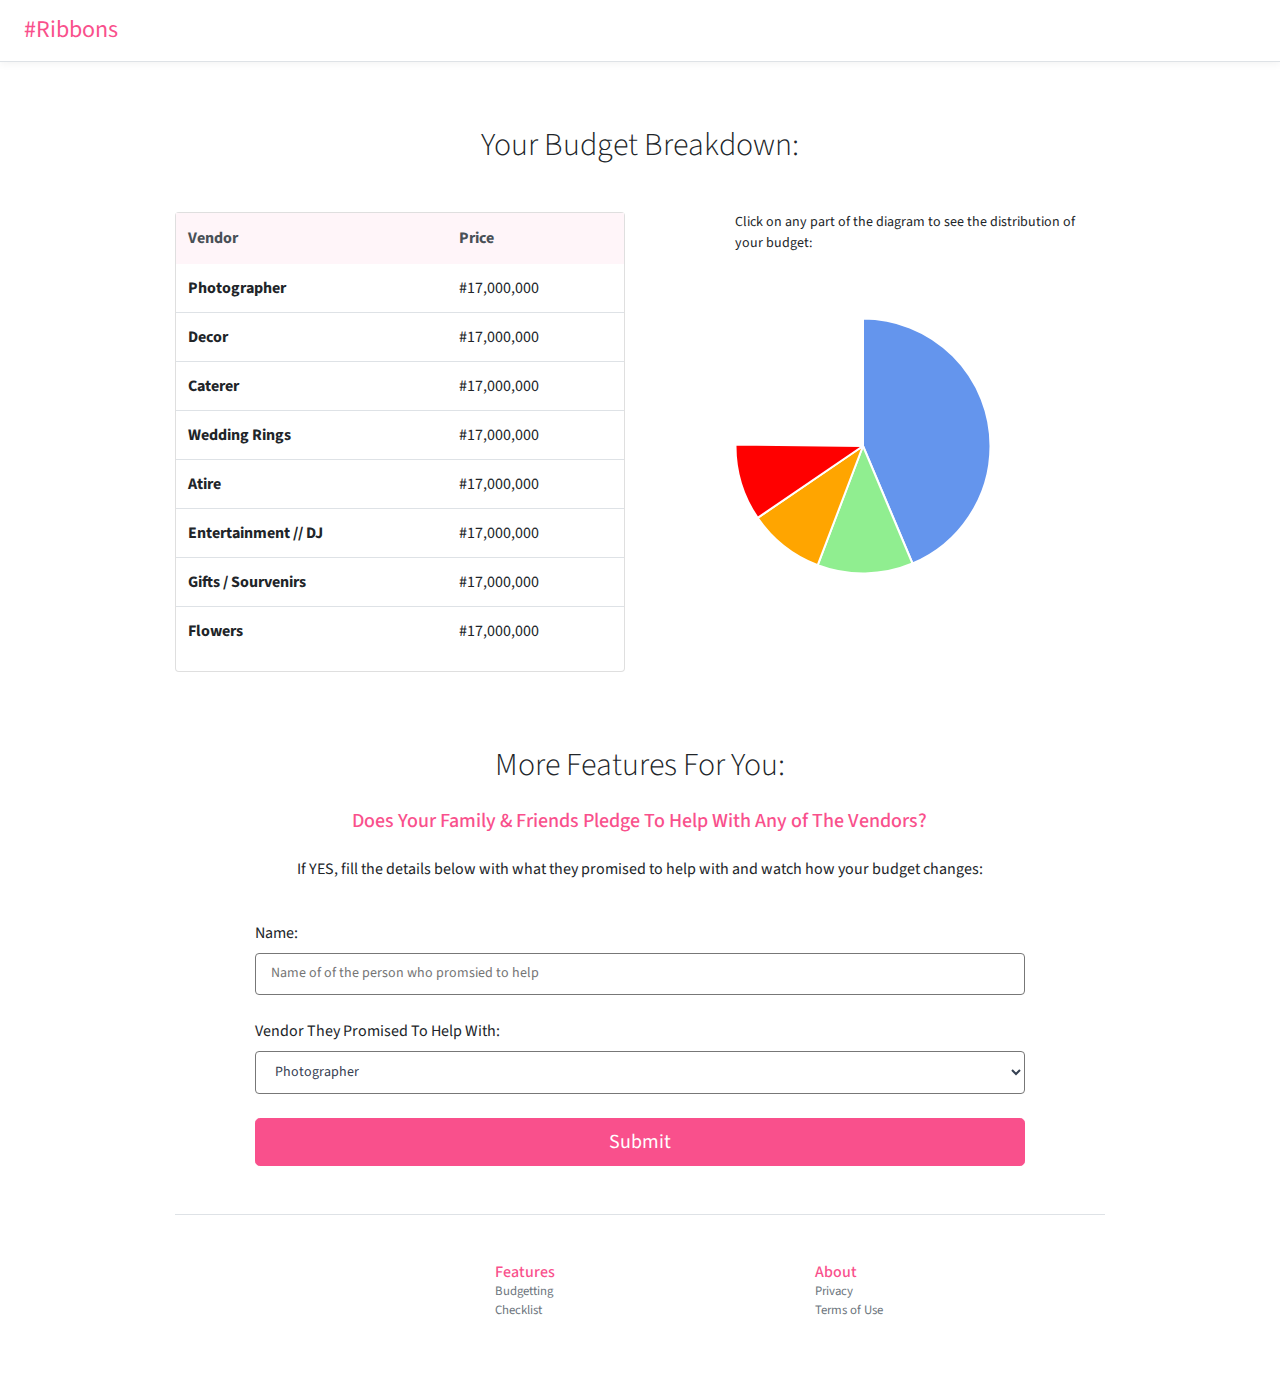
==== breakdown.html @ e40533c6 "major updates" ====
<!doctype html>
<html lang="en">
  <head>
    <meta charset="utf-8">
    <meta name="viewport" content="width=device-width, initial-scale=1, shrink-to-fit=no">
    
    <meta name="description" content="">
    <meta name="author" content="">
    
    <link rel="shortcut icon" href="https://res.cloudinary.com/dxuap8kxy/image/upload/v1534437775/ribweb3/rb.ico" />

    <title>Ribbons</title>

    <link href="https://fonts.googleapis.com/css?family=Source+Sans+Pro:400,400i,600" rel="stylesheet">

    <!-- Bootstrap core CSS -->
    <link href="css/bootstrap.min.css" rel="stylesheet">

    <!-- Custom styles for this template -->
    <link href="css/pricing.css" rel="stylesheet">

    <script src="js/jquery-2.1.4.min.js"></script>
        
    <script src="js/Chart.js"></script>

  </head>

  <body>

    <div class="d-flex flex-column flex-md-row align-items-center p-3 px-md-4 mb-3 bg-white border-bottom box-shadow">
      
      <h5 class="my-0 mr-md-auto font-weight-normal" style="font-size: 24px; color: #f9508c;">#Ribbons</h5>
      
    </div>

    <div class="pricing-header px-3 py-3 pt-md-5 pb-md-4 mx-auto text-center">
      
      <h1 class="display-4">Your Budget Breakdown:</h1><br>
      <!-- <p class="lead">Quickly build an effective pricing table for your potential customers with this Bootstrap example. It's built with default Bootstrap components and utilities with little customization.</p> -->
    
    </div>

    <div class="container">

      <div class="row">

        <div class="col-md-6">
          
          <div class="card" style="margin-bottom: 50px;">
                
                <table class="table">
                  
                  <thead class="thead-light">
                  
                    <tr>
                  
                      <th scope="col">Vendor</th>
                  
                      <th scope="col">Price</th>
                  
                    </tr>
                  
                  </thead>
                  
                  <tbody>
                  
                    <tr>
                  
                      <th scope="row">Photographer</th>
                  
                      <td>#17,000,000</td>
                  
                    </tr>
                  
                    <tr>
                  
                      <th scope="row">Decor</th>
                  
                      <td>#17,000,000</td>
                  
                    </tr>
                  
                    <tr>
                  
                      <th scope="row">Caterer</th>
                  
                      <td>#17,000,000</td>
                  
                    </tr>

                    <tr>
                  
                      <th scope="row">Wedding Rings</th>
                  
                      <td>#17,000,000</td>
                  
                    </tr>

                    <tr>
                  
                      <th scope="row">Atire</th>
                  
                      <td>#17,000,000</td>
                  
                    </tr>

                    <tr>
                  
                      <th scope="row">Entertainment // DJ</th>
                  
                      <td>#17,000,000</td>
                  
                    </tr>

                    <tr>
                  
                      <th scope="row">Gifts / Sourvenirs</th>
                  
                      <td>#17,000,000</td>
                  
                    </tr>

                    <tr>
                  
                      <th scope="row">Flowers</th>
                  
                      <td>#17,000,000</td>
                  
                    </tr>
                  
                  </tbody>
                
                </table>
            
          </div>

        </div>


        <div class="col-md-1"></div>


        <div class="col-md-5">

          <p style="font-size: 14px;">Click on any part of the diagram to see the distribution of your budget:</p><br><br>
        
          <canvas style="align-content: center;" id="mycanvas" width="256" height="256"></canvas>
          
          <br><br>
        
        </div>
      </div>
      
      <div class="row">

          <div class="col-md-1"></div>

          <div class="col-md-10">

            <form>

                <br><h1 class="display-4 text-center">More Features For You:</h1><br>
        
                <h2 class="text-center" style="color: #f9508c; font-size: 20px;">Does Your Family & Friends Pledge To Help With Any of The Vendors?</h2><br>

                <p  class="text-center">If YES, fill the details below with what they promised to help with and watch how your budget changes:</p><br>

                <div class="c-field u-mb-small">
                
                    <label class="c-field__label" for="input1">Name:</label>
                
                    <input class="c-input" type="text" id="input1" placeholder="Name of of the person who promsied to help">
                
                </div>

                <br>
                
                <div class="c-field u-mb-small">
                
                    <label class="c-field__label" for="input1">Vendor They Promised To Help With:</label>
                
                    <select class="c-input">
                        
                      <option>Photographer</option>
                      
                      <option>Decor</option>
                      
                      <option>Venue</option>
                    
                    </select>

                    <br>

                    <a class="btn btn-primary btn-lg btn-block" href="breakdown-feature.html" role="button">Submit</a>
                
                </div>
            
              </form>

            </div>
            
            <div class="col-md-1"></div>
      
      </div>
    

      <footer class="pt-4 my-md-5 pt-md-5 border-top" style="margin-top: 50px;">

        <div class="row">
        
          <div class="col-12 col-md">
        
            <img class="mb-2" src="https://res.cloudinary.com/dxuap8kxy/image/upload/v1537276301/blog/rr3.png" alt="" style="width: 40%;">
            
            <br><br>

          </div>
        
         

          <div class="col-6 col-md">
        
            <h5 style="color: #f9508c;">Features</h5>
        
            <ul class="list-unstyled text-small">
        
              <li><a class="text-muted" href="#">Budgetting</a></li>
              <li><a class="text-muted" href="#">Checklist</a></li>
        
            </ul>
        
          </div>
        
          <div class="col-6 col-md">
        
            <h5 style="color: #f9508c;">About</h5>
        
            <ul class="list-unstyled text-small">
        
              <li><a class="text-muted" href="#">Privacy</a></li>
        
              <li><a class="text-muted" href="#">Terms of Use</a></li>
        
            </ul>
        
          </div>
        
        </div>
      
      </footer>
    
    </div>


    
    <script src="https://code.jquery.com/jquery-3.2.1.slim.min.js" integrity="sha384-KJ3o2DKtIkvYIK3UENzmM7KCkRr/rE9/Qpg6aAZGJwFDMVNA/GpGFF93hXpG5KkN" crossorigin="anonymous"></script>
    
    <script>window.jQuery || document.write('<script src="js/jquery-slim.min.js"><\/script>')</script>
    
    <script src="js/popper.min.js"></script>
    
    <script src="js/bootstrap.min.js"></script>
    
    <script src="js/holder.min.js"></script>
    
    <script>
      Holder.addTheme('thumb', {
        bg: '#55595c',
        fg: '#eceeef',
        text: 'Thumbnail'
      });
    </script>

<script>
    $(document).ready(function(){
      var ctx = $("#mycanvas").get(0).getContext("2d");

      //pie chart data
      //sum of values = 360
      var data = [
        {
          value: 180,
          color: "cornflowerblue",
          highlight: "lightskyblue",
          label: "Venue"
        },
        {
          value: 50,
          color: "lightgreen",
          highlight: "yellowgreen",
          label: "Decor"
        },
        {
          value: 40,
          color: "orange",
          highlight: "darkorange",
          label: "Photographer"
                  },
                  
                  {
          value: 40,
          color: "red",
          highlight: "red",
          label: "Planning"
        }
              ];
              
              

      //draw
      var piechart = new Chart(ctx).Pie(data);
    });
  </script>
  
</body>

</html>
---- css/pricing.css ----
html {
  font-size: 14px;
  font-family: 'Source Sans Pro', sans-serif;
}
@media (min-width: 768px) {
  html {
    font-size: 16px;
  }
}

body{
  font-family: 'Source Sans Pro', sans-serif;
}

h1,h2,h3,h4,h5,h6{
  font-family: 'Source Sans Pro', sans-serif;
  margin: 0;
    padding: 0
}

h1 {
  font-size: 2.25rem
}

h2 {
  font-size: 1.75rem
}

h3 {
  font-size: 1.5rem
}

h4 {
  font-size: 1.25rem
}

h5 {
  font-size: 1rem
}

h6 {
  font-size: 1rem
}

li {
  font-family: 'Source Sans Pro', sans-serif;
  font-size: 0.8rem;
  line-height: 1.5;
}

.container {
  max-width: 960px;
}

.pricing-header {
  max-width: 700px;
}

.card-deck .card {
  min-width: 220px;
}

.border-top { border-top: 1px solid #e5e5e5; }
.border-bottom { border-bottom: 1px solid #e5e5e5; }

.box-shadow { box-shadow: 0 .15rem .5rem rgba(0, 0, 0, .05); }

.c-input {
  display: block;
  width: 100%;
  margin: 0;
  padding: .59375rem .9375rem;
  transition: all .3s;
  border: 1px solid #777;
  border-radius: 4px;
  background-color: #fff;
  color: #354052;
  font-size: .875rem;
  font-weight: 400;
  resize: none;
}

.btn-primary{
  color: #fff;
  background-color: #f9508c;
  border-color: #f9508c;
}

.btn-primary:hover, .btn-primary:focus, .btn-primary:active, .btn-primary.active, .open>.dropdown-toggle.btn-primary {
  color: #fff;
  background-color: #f9508c;
  border-color: #f9508c; /*set the color you want here*/
}

.table .thead-light th {
  color: #495057;
  background-color: #fff5f9;
  border-color: #fff5f9;
}

.display-4 {
  font-size: 2rem;
  font-weight: 300;
  line-height: 1.2;
}
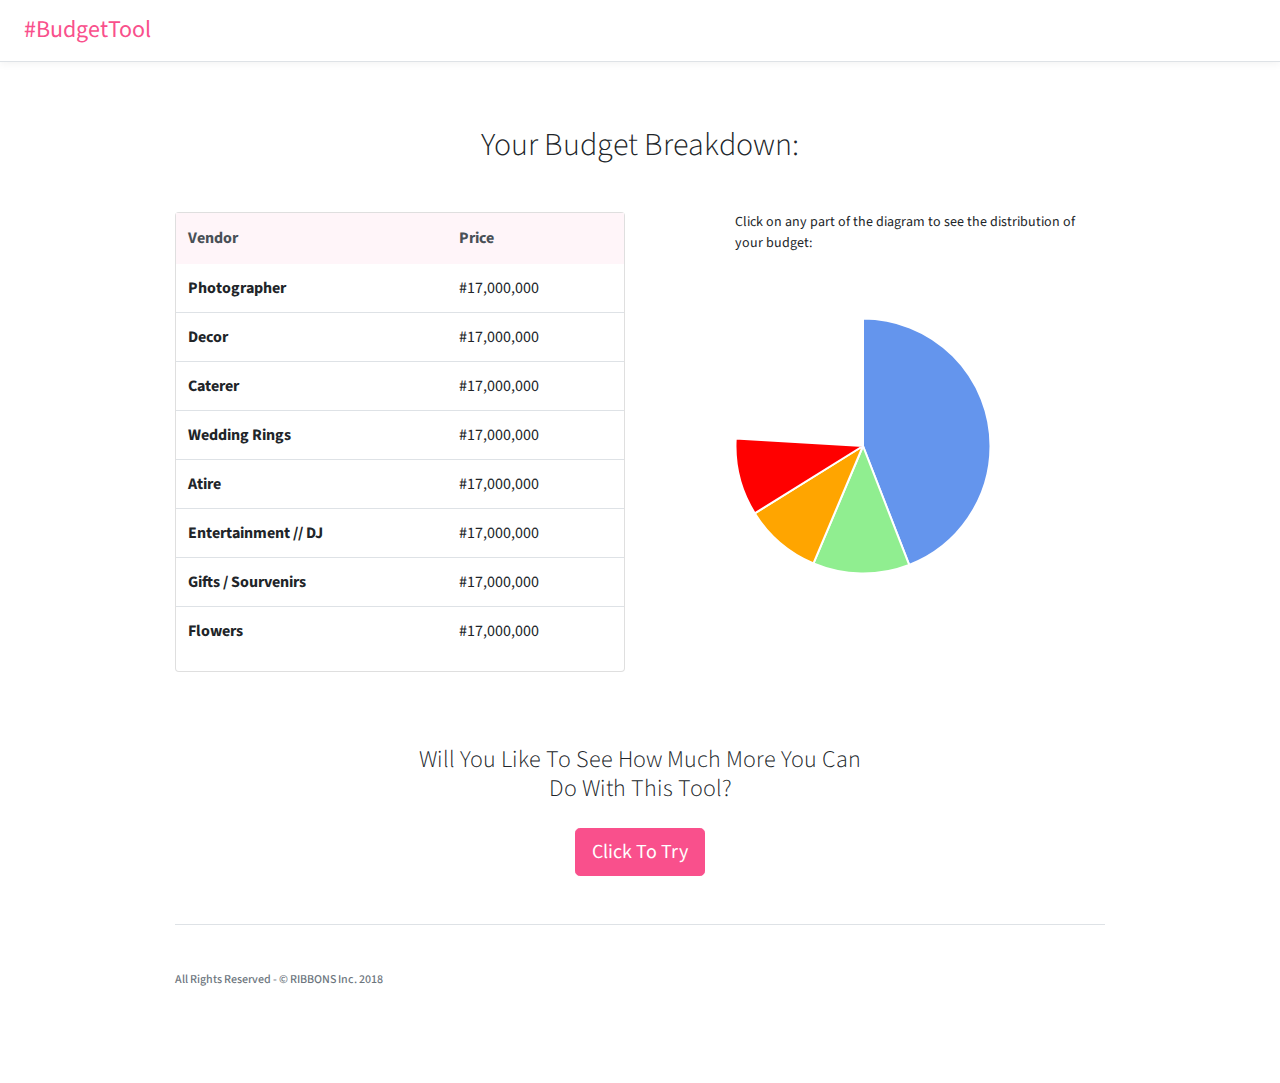
==== commit ca4cd0f3: "updates" ====
--- a/breakdown.html
+++ b/breakdown.html
@@ -29,7 +29,7 @@
 
     <div class="d-flex flex-column flex-md-row align-items-center p-3 px-md-4 mb-3 bg-white border-bottom box-shadow">
       
-      <h5 class="my-0 mr-md-auto font-weight-normal" style="font-size: 24px; color: #f9508c;">#Ribbons</h5>
+      <h5 class="my-0 mr-md-auto font-weight-normal" style="font-size: 24px; color: #f9508c;">#BudgetTool</h5>
       
     </div>
 
@@ -153,64 +153,83 @@
       
       <div class="row">
 
-          <div class="col-md-1"></div>
-
-          <div class="col-md-10">
-
-            <form>
-
-                <br><h1 class="display-4 text-center">More Features For You:</h1><br>
-        
-                <h2 class="text-center" style="color: #f9508c; font-size: 20px;">Does Your Family & Friends Pledge To Help With Any of The Vendors?</h2><br>
-
-                <p  class="text-center">If YES, fill the details below with what they promised to help with and watch how your budget changes:</p><br>
-
-                <div class="c-field u-mb-small">
-                
-                    <label class="c-field__label" for="input1">Name:</label>
-                
-                    <input class="c-input" type="text" id="input1" placeholder="Name of of the person who promsied to help">
-                
+          <div class="col-md-3"></div>
+
+          <div class="col-md-6 text-center">
+
+            <br><h1 class="display-4" style="font-size: 1.5rem;">Will You Like To See How Much More You Can Do With This Tool?</h1><br>        
+               
+              <button type="button" class="btn btn-primary btn-lg" data-toggle="modal" data-target="#exampleModal" data-whatever="">Click To Try</button>
+
+              <div class="modal fade" id="exampleModal" tabindex="-1" role="dialog" aria-labelledby="exampleModalLabel" aria-hidden="true">
+              
+                <div class="modal-dialog" role="document">
+              
+                  <div class="modal-content">
+              
+                    <div class="modal-header">
+              
+                      <h5 class="modal-title" id="exampleModalLabel">We want you to enjoy the tool the <em style="color: #f9508c">Ribbons exclusive way.</em> Fill your details and start using.</h5>
+              
+                      <button type="button" class="close" data-dismiss="modal" aria-label="Close">
+              
+                        <span aria-hidden="true">&times;</span>
+              
+                      </button>
+              
+                    </div>
+              
+                    <div class="modal-body">
+              
+                      <form>
+              
+                        <div class="form-group">
+              
+                          <label for="name" class="col-form-label">Name:</label>
+              
+                          <input type="text" class="form-control" id="name">
+              
+                        </div>
+              
+                        <div class="form-group">
+              
+                          <label for="phone" class="col-form-label">Phone Number:</label>
+              
+                          <input type="text" class="form-control" id="phone">
+              
+                        </div>
+              
+                      </form>
+              
+                    </div>
+              
+                    <div class="modal-footer">
+              
+                      <button type="button" class="btn btn-primary">Start Using</button>
+              
+                    </div>
+              
+                  </div>
+              
                 </div>
-
-                <br>
-                
-                <div class="c-field u-mb-small">
-                
-                    <label class="c-field__label" for="input1">Vendor They Promised To Help With:</label>
-                
-                    <select class="c-input">
-                        
-                      <option>Photographer</option>
-                      
-                      <option>Decor</option>
-                      
-                      <option>Venue</option>
-                    
-                    </select>
-
-                    <br>
-
-                    <a class="btn btn-primary btn-lg btn-block" href="breakdown-feature.html" role="button">Submit</a>
-                
-                </div>
+              
+              </div>
+
+          </div>
             
-              </form>
-
-            </div>
-            
-            <div class="col-md-1"></div>
+          <div class="col-md-3"></div>
       
       </div>
     
 
-      <footer class="pt-4 my-md-5 pt-md-5 border-top" style="margin-top: 50px;">
+      <footer class="pt-4 my-md-5 pt-md-5 border-top" style="margin-top: 60px;">
 
         <div class="row">
         
-          <div class="col-12 col-md">
-        
-            <img class="mb-2" src="https://res.cloudinary.com/dxuap8kxy/image/upload/v1537276301/blog/rr3.png" alt="" style="width: 40%;">
+          <div class="col-md-6 text-muted">
+            <h6 style="font-size: 12px;">All Rights Reserved - © RIBBONS Inc. 2018</h6>
+        
+            <!-- <img class="mb-2" src="https://res.cloudinary.com/dxuap8kxy/image/upload/v1537276301/blog/rr3.png" alt="" style="width: 40%;"> -->
             
             <br><br>
 
@@ -218,7 +237,7 @@
         
          
 
-          <div class="col-6 col-md">
+          <!-- <div class="col-md-4">
         
             <h5 style="color: #f9508c;">Features</h5>
         
@@ -231,7 +250,7 @@
         
           </div>
         
-          <div class="col-6 col-md">
+          <div class="col-md-4">
         
             <h5 style="color: #f9508c;">About</h5>
         
@@ -244,7 +263,7 @@
             </ul>
         
           </div>
-        
+         -->
         </div>
       
       </footer>
@@ -311,6 +330,11 @@
       var piechart = new Chart(ctx).Pie(data);
     });
   </script>
+
+  
+  <!-- pop up form modal script-->
+  
+  
   
 </body>
 
--- a/css/pricing.css
+++ b/css/pricing.css
@@ -102,4 +102,18 @@
   font-size: 2rem;
   font-weight: 300;
   line-height: 1.2;
+}
+
+.modal-footer {
+  display: -webkit-box;
+  display: -ms-flexbox;
+  display: flex;
+  -webkit-box-align: center;
+  -ms-flex-align: center;
+  align-items: center;
+  -webkit-box-pack: end;
+  -ms-flex-pack: end;
+  justify-content: center;
+  padding: 1rem;
+  border-top: 1px solid #fff;
 }